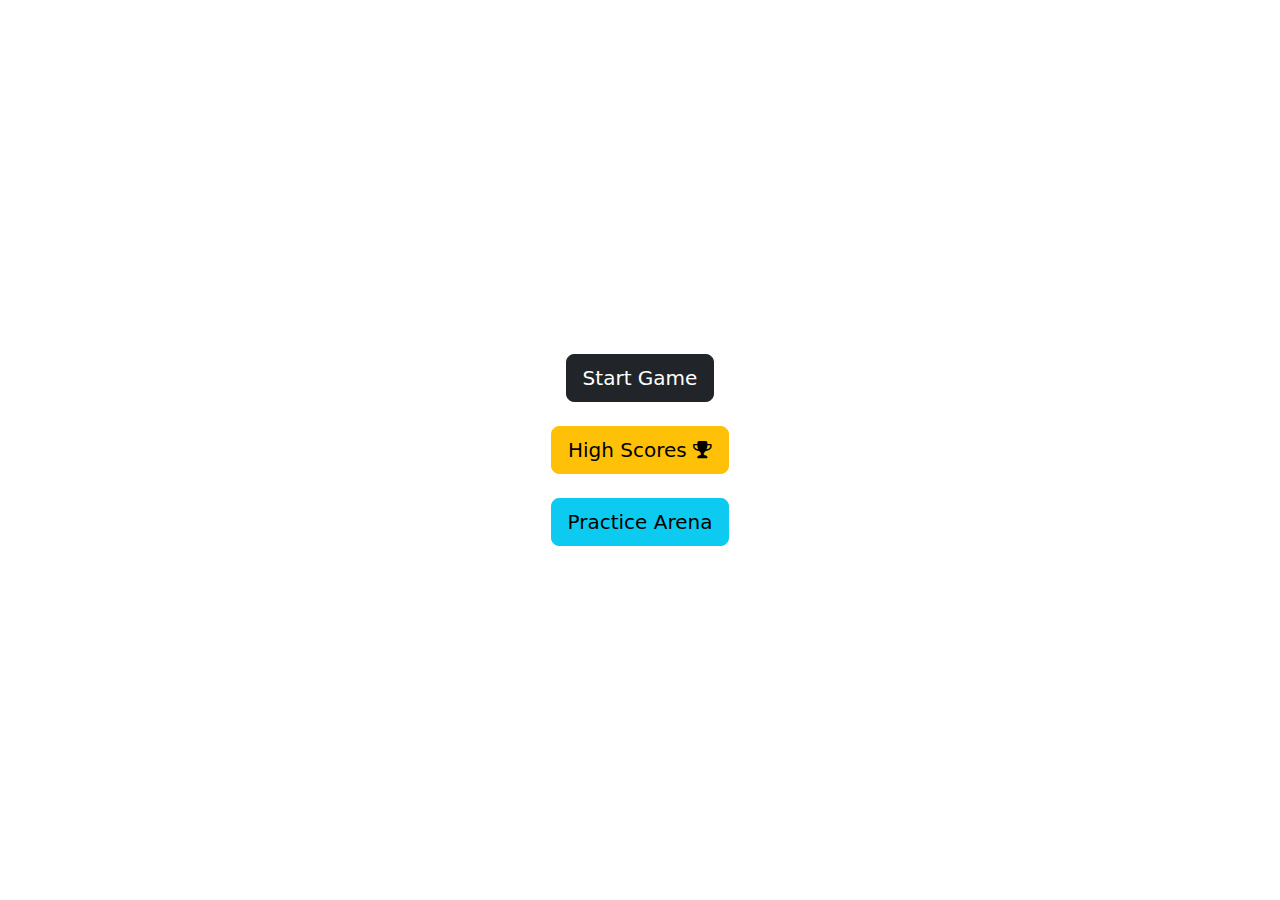
==== index.html @ c153bffc "init" ====
<!DOCTYPE html>
<html lang="en">
<head>
    <meta charset="UTF-8">
    <meta http-equiv="X-UA-Compatible" content="IE=edge">
    <meta name="viewport" content="width=device-width, initial-scale=1.0">
    <title>Trivia Game - Guess the country's capital</title>
    <link rel="stylesheet" href="https://cdnjs.cloudflare.com/ajax/libs/font-awesome/4.7.0/css/font-awesome.min.css">
    <link rel="stylesheet" href="css/bootstrap.min.css">
    <link rel="stylesheet" href="css/start.css">
</head>
<body>
    <a class="btn btn-dark btn-lg" href="pages/game.html">Start Game</a>
    <br>
    <a href="pages/scores.html" class="btn btn-warning btn-lg">High Scores <span class="fa fa-trophy"></span></a>
    <br>
    <a class="btn btn-info btn-lg" href="pages/allCountries.html">Practice Arena</a>
</body>
</html>
---- css/start.css ----
body{
    display: flex;
    min-height: 100vh;
    align-items: center;
    justify-content: center;
    text-align: center; 
    flex-direction: column;
}
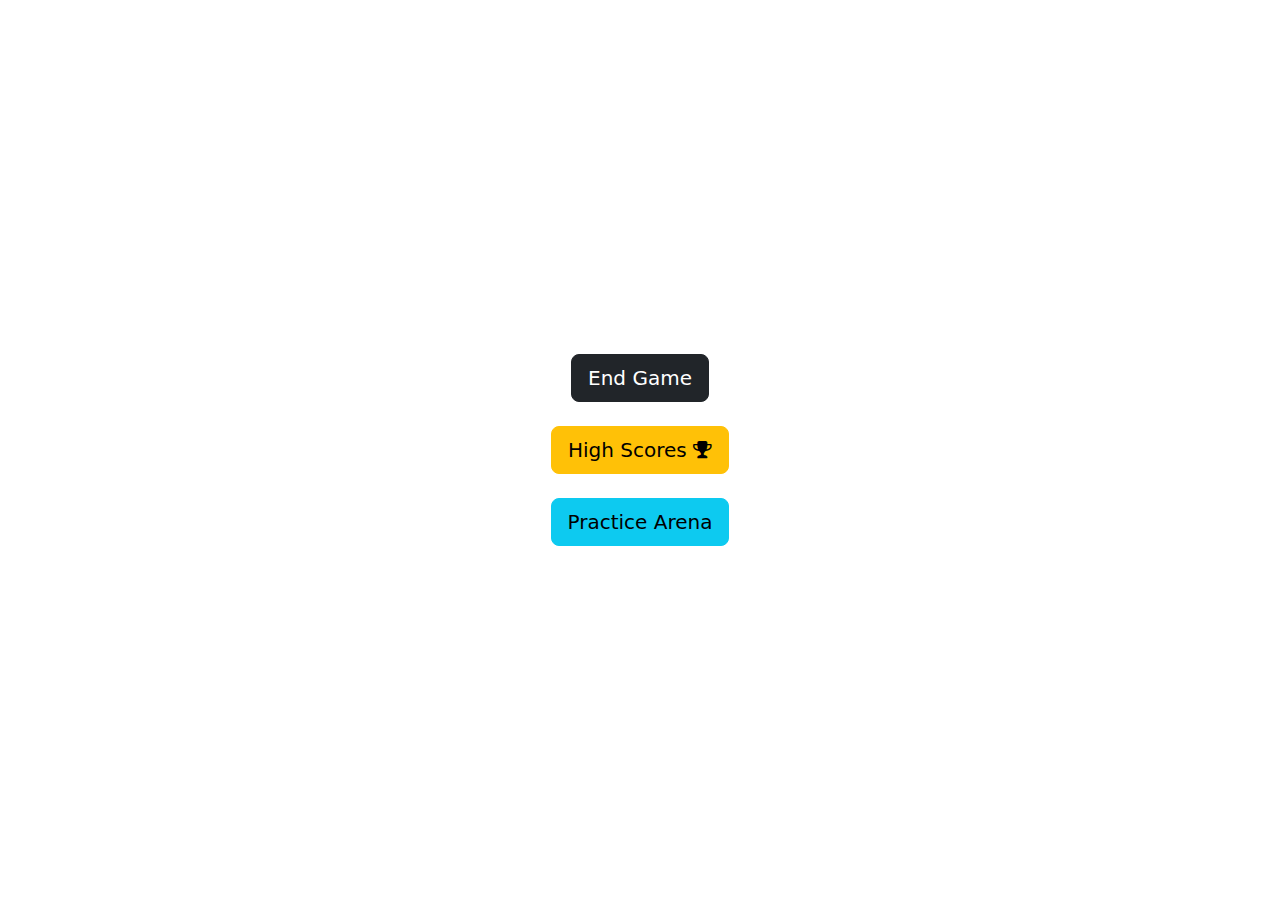
==== commit 2f92752b: "bla bla" ====
--- a/index.html
+++ b/index.html
@@ -10,7 +10,7 @@
     <link rel="stylesheet" href="css/start.css">
 </head>
 <body>
-    <a class="btn btn-dark btn-lg" href="pages/game.html">Start Game</a>
+    <a class="btn btn-dark btn-lg" href="pages/game.html">End Game</a>
     <br>
     <a href="pages/scores.html" class="btn btn-warning btn-lg">High Scores <span class="fa fa-trophy"></span></a>
     <br>
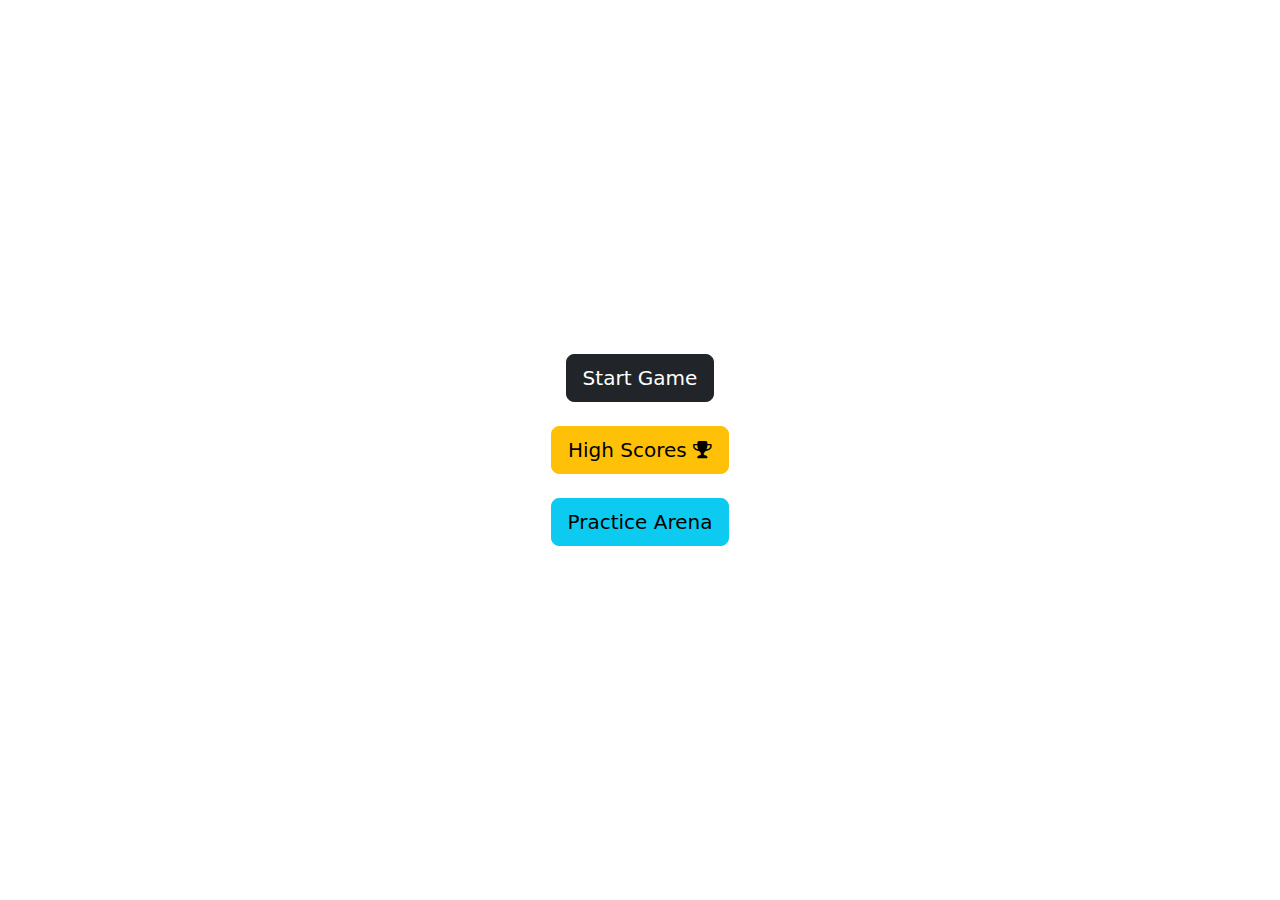
==== commit 345e1e2a: "Change back" ====
--- a/index.html
+++ b/index.html
@@ -10,7 +10,7 @@
     <link rel="stylesheet" href="css/start.css">
 </head>
 <body>
-    <a class="btn btn-dark btn-lg" href="pages/game.html">End Game</a>
+    <a class="btn btn-dark btn-lg" href="pages/game.html">Start Game</a>
     <br>
     <a href="pages/scores.html" class="btn btn-warning btn-lg">High Scores <span class="fa fa-trophy"></span></a>
     <br>
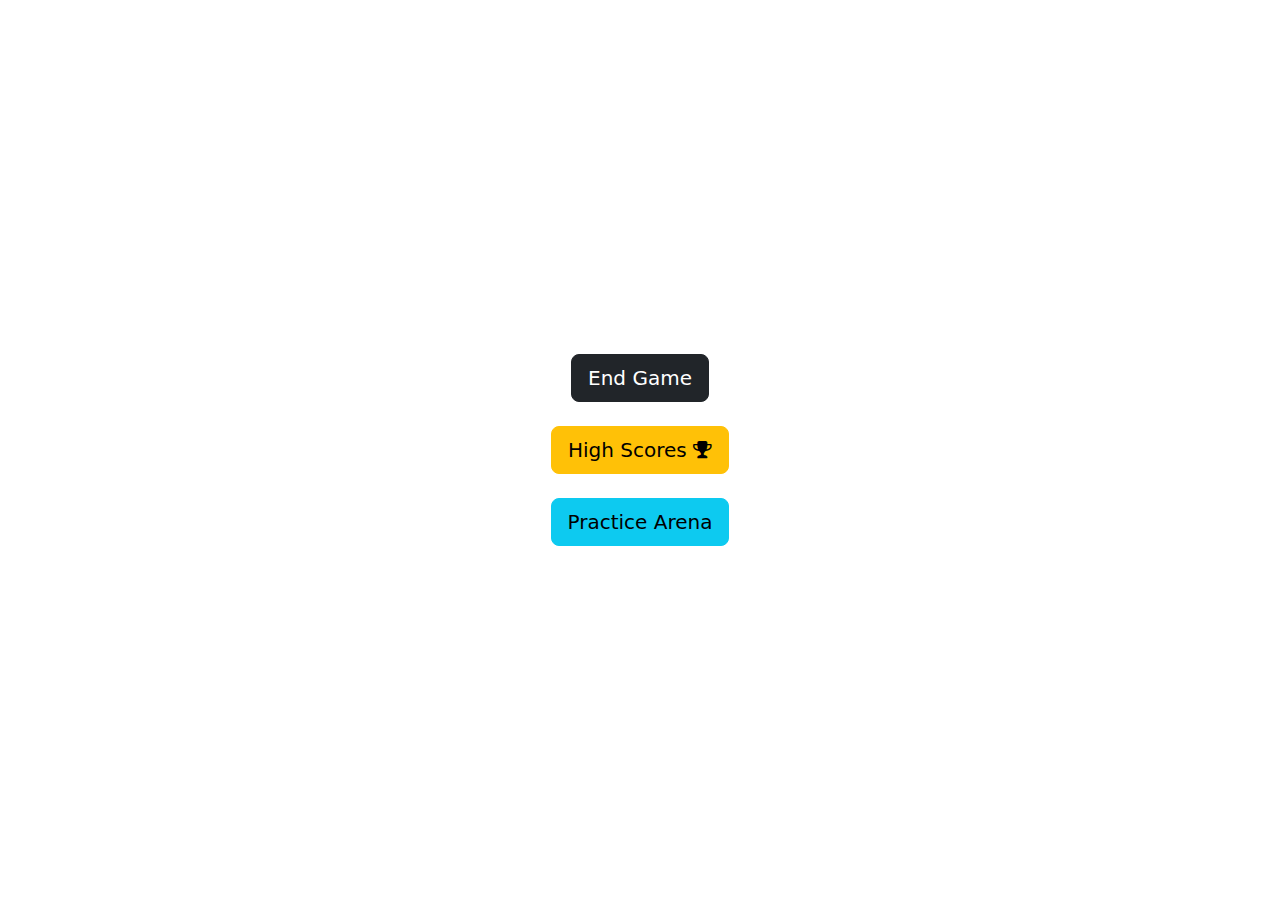
==== commit 0ed7f88f: "Merge branch 'main' of https://github.com/Shaybush/rest_countries" ====
--- a/index.html
+++ b/index.html
@@ -10,7 +10,7 @@
     <link rel="stylesheet" href="css/start.css">
 </head>
 <body>
-    <a class="btn btn-dark btn-lg" href="pages/game.html">Start Game</a>
+    <a class="btn btn-dark btn-lg" href="pages/game.html">End Game</a>
     <br>
     <a href="pages/scores.html" class="btn btn-warning btn-lg">High Scores <span class="fa fa-trophy"></span></a>
     <br>
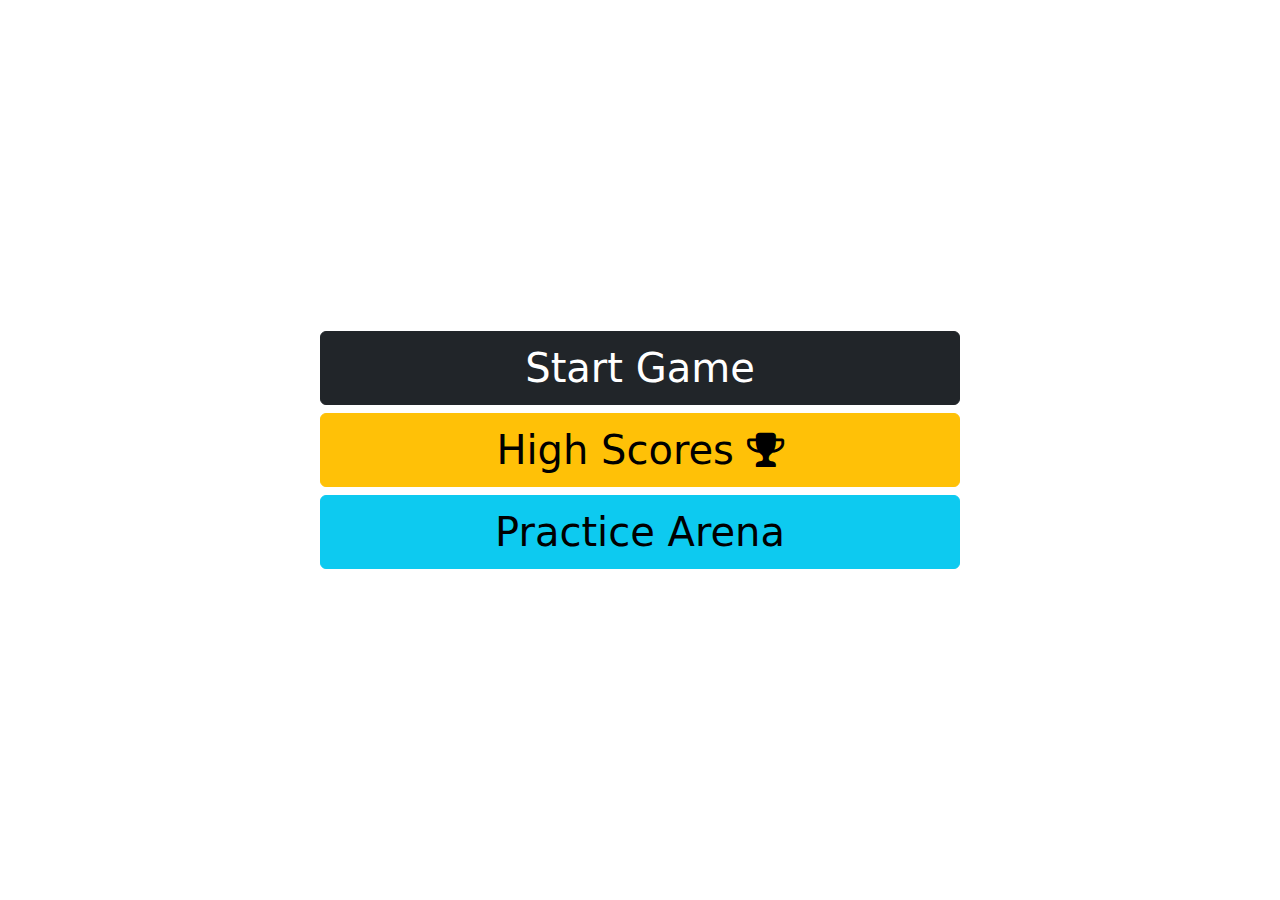
==== commit 30e6d8a4: "fix design in index and game pages" ====
--- a/index.html
+++ b/index.html
@@ -10,10 +10,14 @@
     <link rel="stylesheet" href="css/start.css">
 </head>
 <body>
-    <a class="btn btn-dark btn-lg" href="pages/game.html">End Game</a>
-    <br>
-    <a href="pages/scores.html" class="btn btn-warning btn-lg">High Scores <span class="fa fa-trophy"></span></a>
-    <br>
-    <a class="btn btn-info btn-lg" href="pages/allCountries.html">Practice Arena</a>
+    <div class="col-6 mb-2">
+        <a class="btn btn-dark w-100" href="pages/game.html">Start Game</a>
+    </div>
+    <div class="col-6 mb-2">
+        <a href="pages/scores.html" class="btn btn-warning w-100">High Scores <span class="fa fa-trophy"></span></a>
+    </div>
+    <div class="col-6">
+        <a class="btn btn-info w-100" href="pages/allCountries.html">Practice Arena</a>
+    </div>
 </body>
 </html>--- a/css/start.css
+++ b/css/start.css
@@ -5,4 +5,13 @@
     justify-content: center;
     text-align: center; 
     flex-direction: column;
+}
+a.btn{
+    font-size: 2.5em;
+}
+
+@media(max-width:768px){
+    a.btn{
+        font-size: 1.2em;
+    }
 }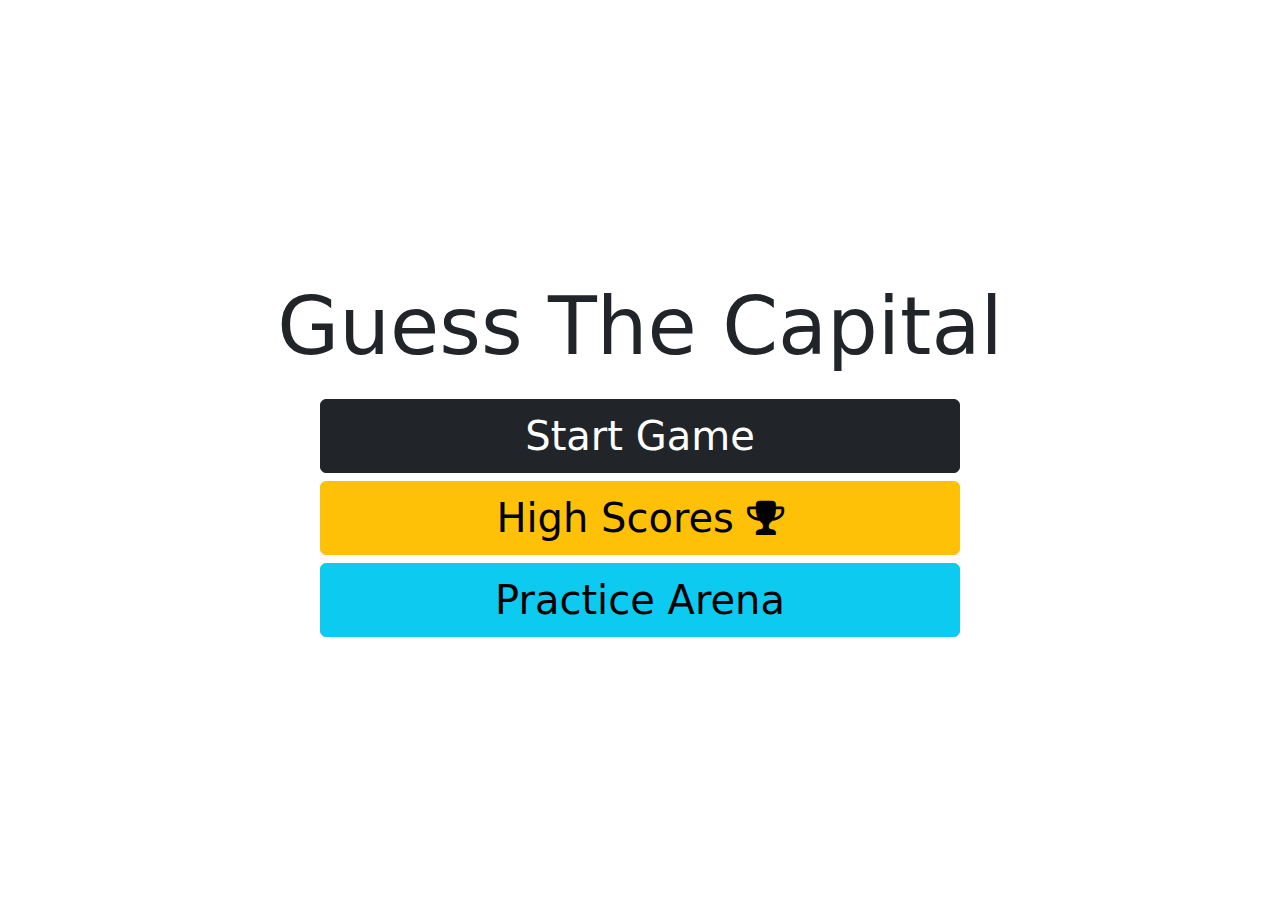
==== commit d91121b4: "some updates" ====
--- a/index.html
+++ b/index.html
@@ -10,6 +10,10 @@
     <link rel="stylesheet" href="css/start.css">
 </head>
 <body>
+    <div class="strip container text-center my-3">
+        <h1 class="display-1">Guess The Capital</h1>
+    </div>
+    
     <div class="col-6 mb-2">
         <a class="btn btn-dark w-100" href="pages/game.html">Start Game</a>
     </div>
